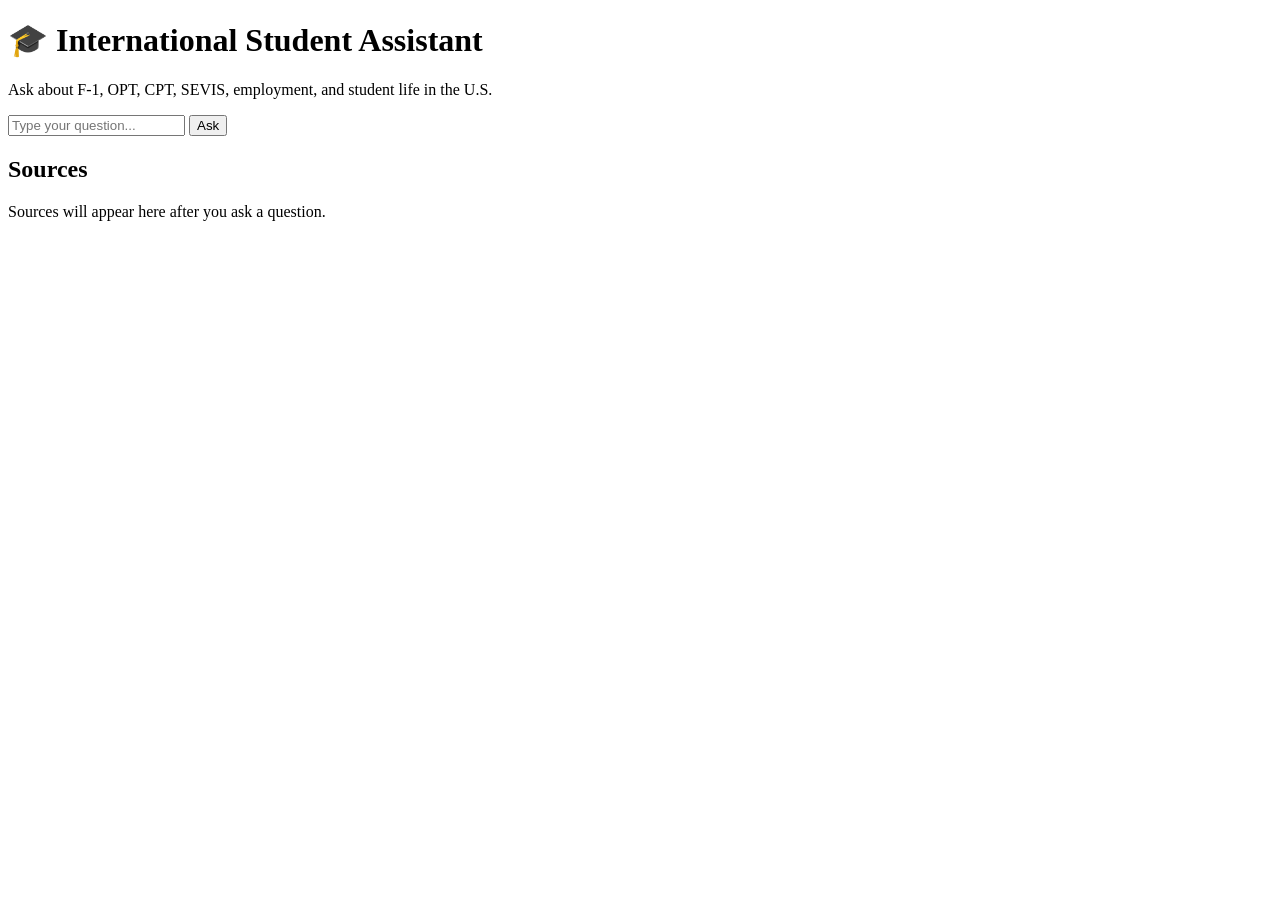
==== app/static/index.html @ 30e5aa60 "feat: add FastAPI web server with SSE streaming, rate limiting, feedback - server.py: home route, SS" ====
<!DOCTYPE html>
<html lang="en">
<head>
  <meta charset="UTF-8">
  <meta name="viewport" content="width=device-width, initial-scale=1.0">
  <title>International Student Assistant</title>
  <link rel="stylesheet" href="/static/style.css">
</head>
<body>
  <header>
    <h1>🎓 International Student Assistant</h1>
    <p class="subtitle">Ask about F-1, OPT, CPT, SEVIS, employment, and student life in the U.S.</p>
  </header>

  <main>
    <section class="chat">
      <form id="ask-form">
        <input id="question" type="text" placeholder="Type your question..." autocomplete="off" />
        <button type="submit" id="send-btn">Ask</button>
      </form>

      <div id="answer" class="answer"></div>

      <div id="feedback" class="feedback" hidden>
        <span>Was this helpful?</span>
        <button data-rating="up" class="thumb">👍</button>
        <button data-rating="down" class="thumb">👎</button>
        <span id="feedback-thanks" hidden>Thanks for the feedback!</span>
      </div>
    </section>

    <aside class="sidebar">
      <h2>Sources</h2>
      <div id="sources" class="sources">
        <p class="sources-empty">Sources will appear here after you ask a question.</p>
      </div>
    </aside>
  </main>

  <script src="/static/app.js"></script>
</body>
</html>
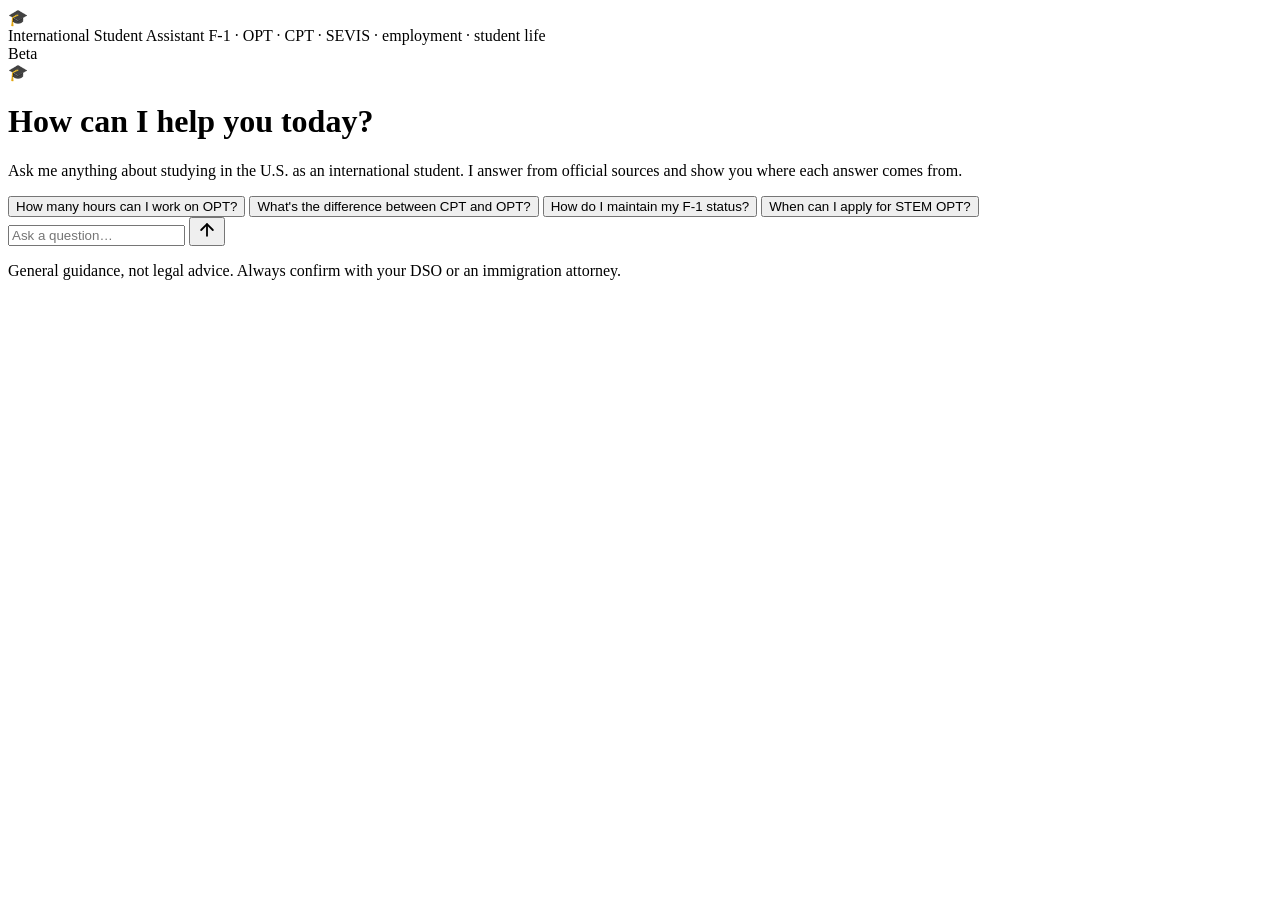
==== commit 6068b693: "feat: redesign web UI as sleek chat interface - Chat thread with message bubbles (user + assistant)," ====
--- a/app/static/index.html
+++ b/app/static/index.html
@@ -4,38 +4,49 @@
   <meta charset="UTF-8">
   <meta name="viewport" content="width=device-width, initial-scale=1.0">
   <title>International Student Assistant</title>
+  <link rel="preconnect" href="https://fonts.googleapis.com">
+  <link rel="preconnect" href="https://fonts.gstatic.com" crossorigin>
+  <link href="https://fonts.googleapis.com/css2?family=Inter:wght@400;500;600;700;800&display=swap" rel="stylesheet">
   <link rel="stylesheet" href="/static/style.css">
 </head>
 <body>
-  <header>
-    <h1>🎓 International Student Assistant</h1>
-    <p class="subtitle">Ask about F-1, OPT, CPT, SEVIS, employment, and student life in the U.S.</p>
-  </header>
+  <div class="app">
+    <header class="topbar">
+      <div class="brand">
+        <span class="logo">🎓</span>
+        <div class="brand-text">
+          <span class="brand-title">International Student Assistant</span>
+          <span class="brand-sub">F-1 · OPT · CPT · SEVIS · employment · student life</span>
+        </div>
+      </div>
+      <span class="badge">Beta</span>
+    </header>
 
-  <main>
-    <section class="chat">
-      <form id="ask-form">
-        <input id="question" type="text" placeholder="Type your question..." autocomplete="off" />
-        <button type="submit" id="send-btn">Ask</button>
+    <main id="thread" class="thread">
+      <div id="welcome" class="welcome">
+        <div class="welcome-orb">🎓</div>
+        <h1>How can I help you today?</h1>
+        <p>Ask me anything about studying in the U.S. as an international student.
+           I answer from official sources and show you where each answer comes from.</p>
+        <div class="chips">
+          <button class="chip">How many hours can I work on OPT?</button>
+          <button class="chip">What's the difference between CPT and OPT?</button>
+          <button class="chip">How do I maintain my F-1 status?</button>
+          <button class="chip">When can I apply for STEM OPT?</button>
+        </div>
+      </div>
+    </main>
+
+    <footer class="composer">
+      <form id="ask-form" class="composer-inner">
+        <input id="question" type="text" placeholder="Ask a question…" autocomplete="off" />
+        <button type="submit" id="send-btn" aria-label="Send">
+          <svg viewBox="0 0 24 24" width="20" height="20" fill="none" stroke="currentColor" stroke-width="2.2" stroke-linecap="round" stroke-linejoin="round"><line x1="12" y1="19" x2="12" y2="5"/><polyline points="5 12 12 5 19 12"/></svg>
+        </button>
       </form>
-
-      <div id="answer" class="answer"></div>
-
-      <div id="feedback" class="feedback" hidden>
-        <span>Was this helpful?</span>
-        <button data-rating="up" class="thumb">👍</button>
-        <button data-rating="down" class="thumb">👎</button>
-        <span id="feedback-thanks" hidden>Thanks for the feedback!</span>
-      </div>
-    </section>
-
-    <aside class="sidebar">
-      <h2>Sources</h2>
-      <div id="sources" class="sources">
-        <p class="sources-empty">Sources will appear here after you ask a question.</p>
-      </div>
-    </aside>
-  </main>
+      <p class="disclaimer">General guidance, not legal advice. Always confirm with your DSO or an immigration attorney.</p>
+    </footer>
+  </div>
 
   <script src="/static/app.js"></script>
 </body>
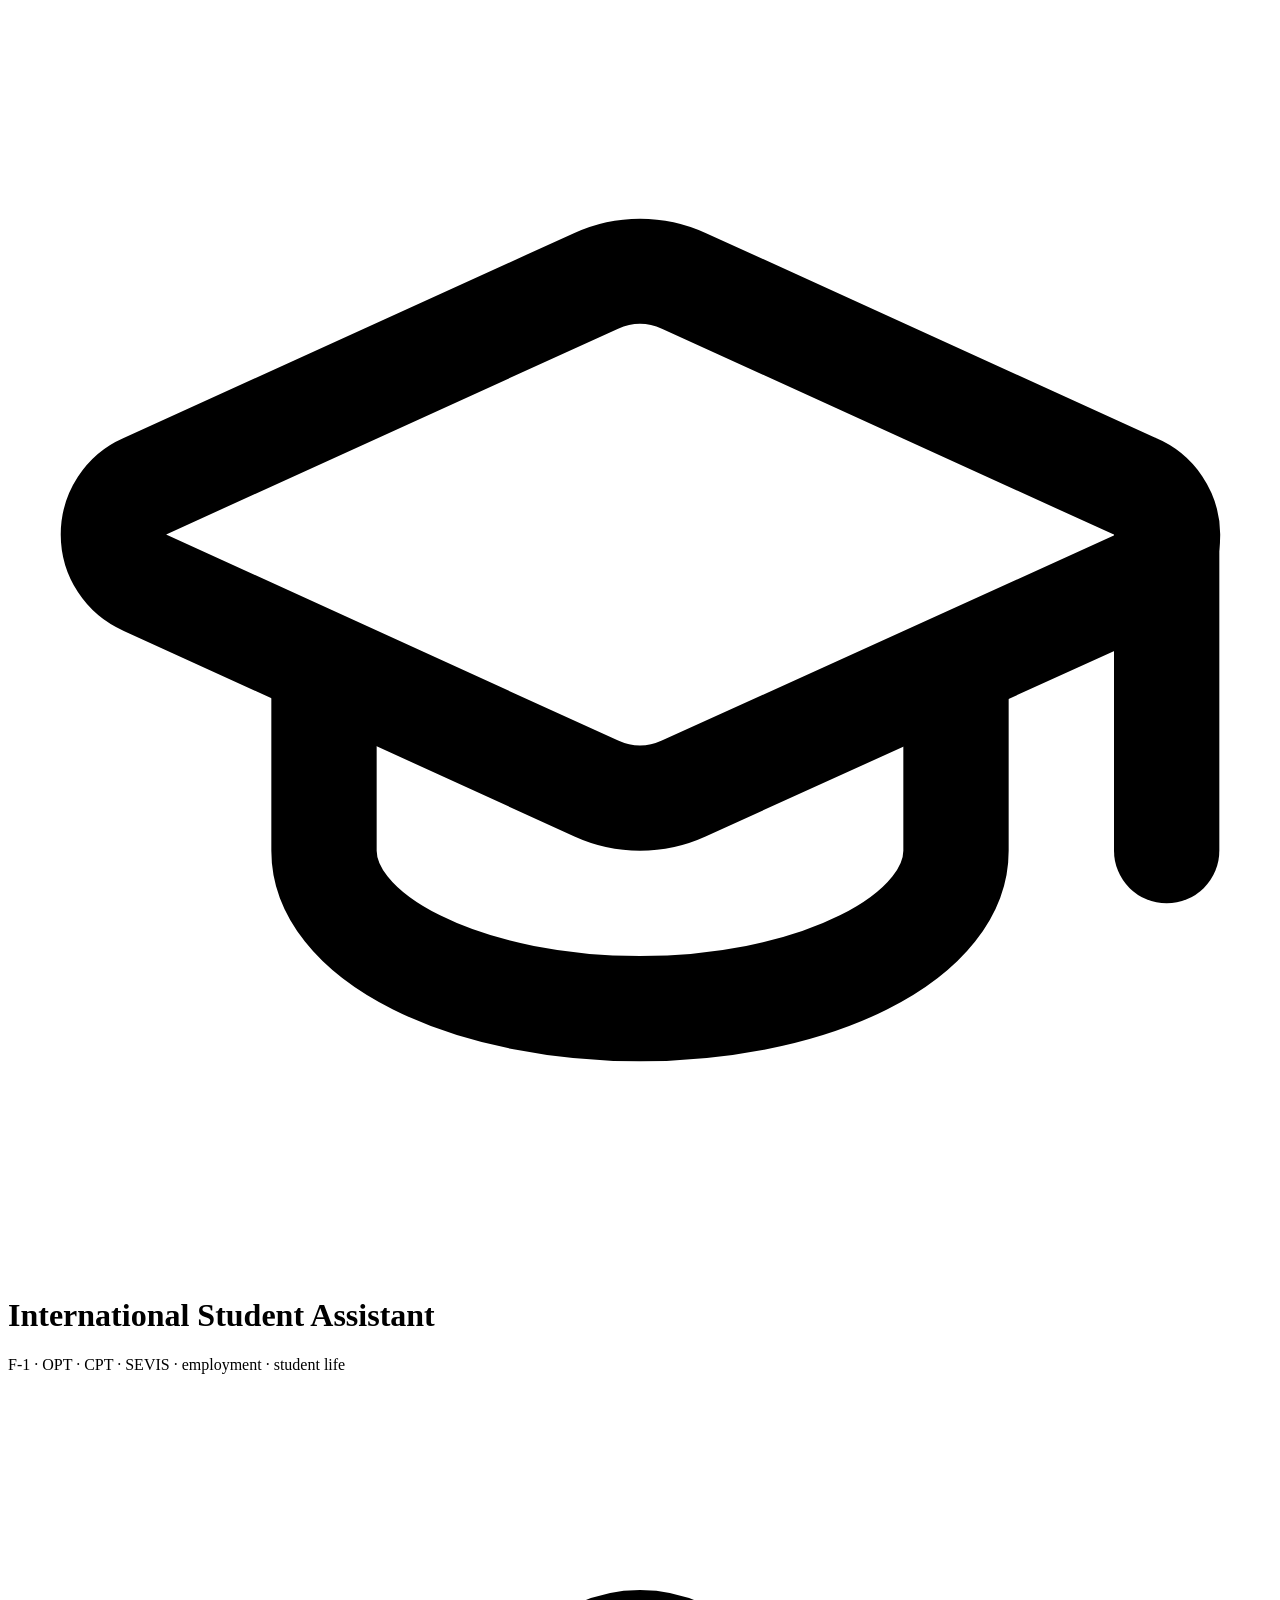
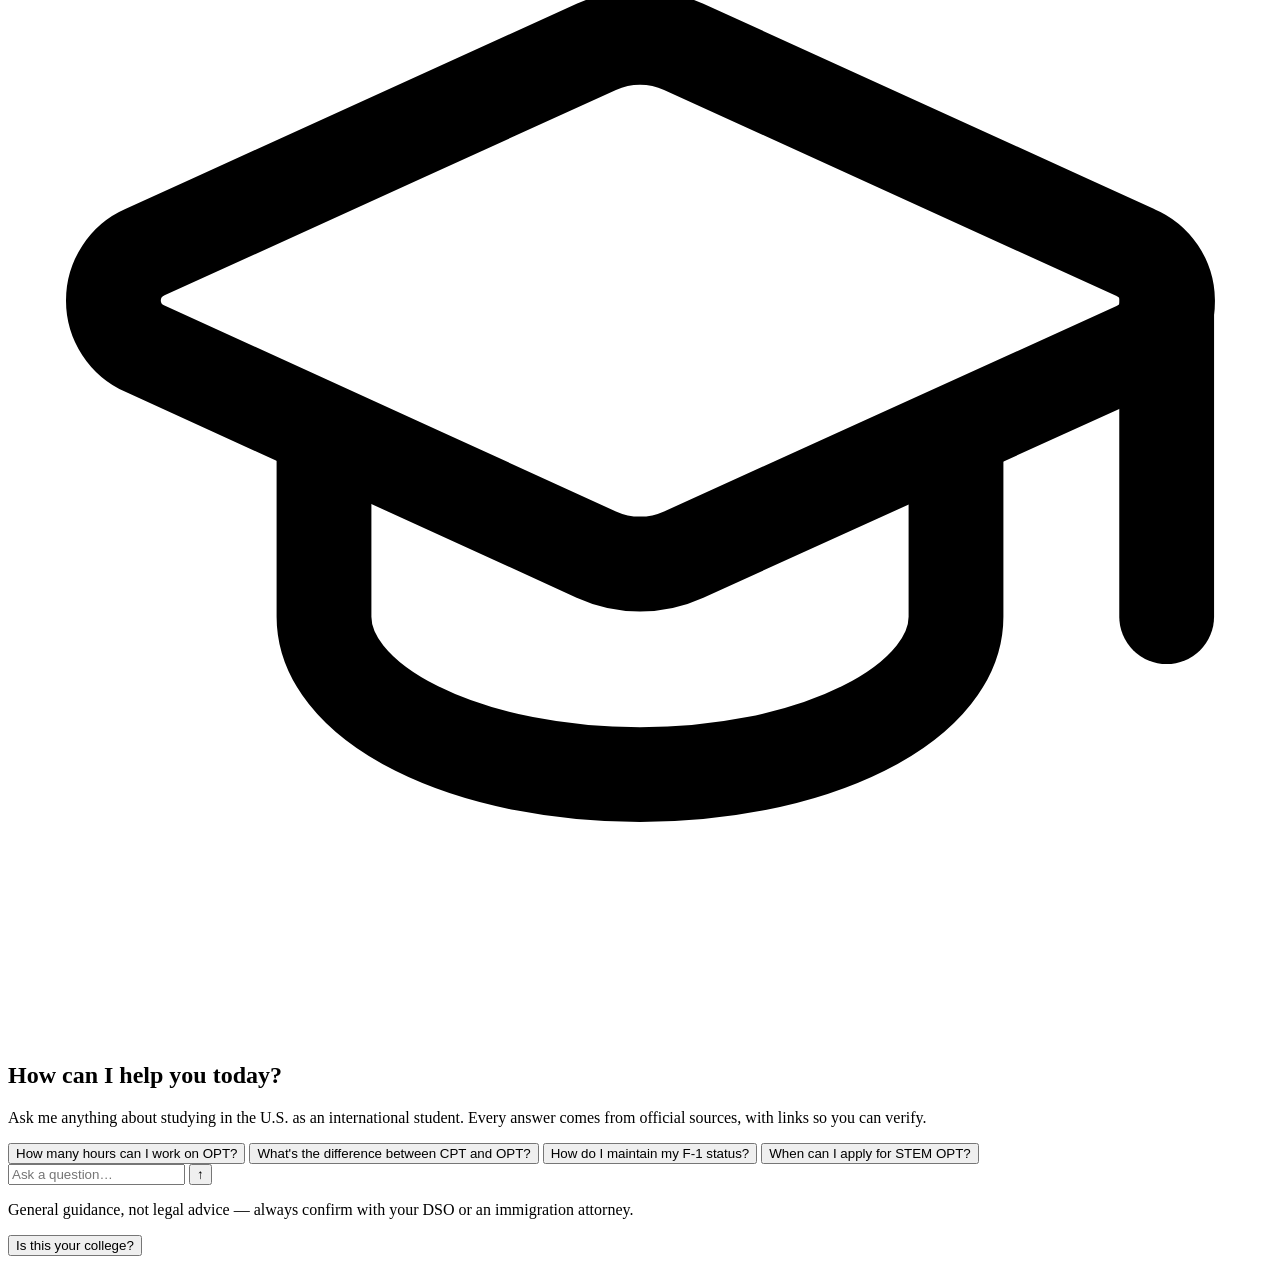
==== commit 6f2e917c: "feat: Claude-dark UI + cycling campus-photo welcome background UI redesign (Option 2 — warm charcoal" ====
--- a/app/static/index.html
+++ b/app/static/index.html
@@ -6,28 +6,46 @@
   <title>International Student Assistant</title>
   <link rel="preconnect" href="https://fonts.googleapis.com">
   <link rel="preconnect" href="https://fonts.gstatic.com" crossorigin>
-  <link href="https://fonts.googleapis.com/css2?family=Inter:wght@400;500;600;700;800&display=swap" rel="stylesheet">
+  <link href="https://fonts.googleapis.com/css2?family=Inter:wght@400;450;500;600;700&display=swap" rel="stylesheet">
   <link rel="stylesheet" href="/static/style.css">
 </head>
 <body>
+  <!-- Cycling campus-photo background (welcome state only) -->
+  <div id="stage" aria-hidden="true">
+    <div class="bg" id="bg-a"></div>
+    <div class="bg" id="bg-b"></div>
+    <div class="scrim"></div>
+  </div>
+
   <div class="app">
-    <header class="topbar">
+    <header class="top">
       <div class="brand">
-        <span class="logo">🎓</span>
-        <div class="brand-text">
-          <span class="brand-title">International Student Assistant</span>
-          <span class="brand-sub">F-1 · OPT · CPT · SEVIS · employment · student life</span>
+        <div class="mark">
+          <svg class="cap" viewBox="0 0 24 24" fill="none" stroke="currentColor" stroke-width="2" stroke-linecap="round" stroke-linejoin="round" aria-hidden="true">
+            <path d="M21.42 10.922a1 1 0 0 0-.019-1.838L12.83 5.18a2 2 0 0 0-1.66 0L2.6 9.08a1 1 0 0 0 0 1.832l8.57 3.908a2 2 0 0 0 1.66 0z"/>
+            <path d="M22 10v6"/>
+            <path d="M6 12.5V16a6 3 0 0 0 12 0v-3.5"/>
+          </svg>
+        </div>
+        <div>
+          <h1>International Student Assistant</h1>
+          <div class="sub">F-1 · OPT · CPT · SEVIS · employment · student life</div>
         </div>
       </div>
-      <span class="badge">Beta</span>
     </header>
 
     <main id="thread" class="thread">
       <div id="welcome" class="welcome">
-        <div class="welcome-orb">🎓</div>
-        <h1>How can I help you today?</h1>
+        <div class="welcome-mark">
+          <svg class="cap" viewBox="0 0 24 24" fill="none" stroke="currentColor" stroke-width="1.8" stroke-linecap="round" stroke-linejoin="round" aria-hidden="true">
+            <path d="M21.42 10.922a1 1 0 0 0-.019-1.838L12.83 5.18a2 2 0 0 0-1.66 0L2.6 9.08a1 1 0 0 0 0 1.832l8.57 3.908a2 2 0 0 0 1.66 0z"/>
+            <path d="M22 10v6"/>
+            <path d="M6 12.5V16a6 3 0 0 0 12 0v-3.5"/>
+          </svg>
+        </div>
+        <h2>How can I help you today?</h2>
         <p>Ask me anything about studying in the U.S. as an international student.
-           I answer from official sources and show you where each answer comes from.</p>
+           Every answer comes from official sources, with links so you can verify.</p>
         <div class="chips">
           <button class="chip">How many hours can I work on OPT?</button>
           <button class="chip">What's the difference between CPT and OPT?</button>
@@ -38,14 +56,19 @@
     </main>
 
     <footer class="composer">
-      <form id="ask-form" class="composer-inner">
+      <form id="ask-form" class="cbox">
         <input id="question" type="text" placeholder="Ask a question…" autocomplete="off" />
-        <button type="submit" id="send-btn" aria-label="Send">
-          <svg viewBox="0 0 24 24" width="20" height="20" fill="none" stroke="currentColor" stroke-width="2.2" stroke-linecap="round" stroke-linejoin="round"><line x1="12" y1="19" x2="12" y2="5"/><polyline points="5 12 12 5 19 12"/></svg>
-        </button>
+        <button type="submit" id="send-btn" class="send" aria-label="Send">↑</button>
       </form>
-      <p class="disclaimer">General guidance, not legal advice. Always confirm with your DSO or an immigration attorney.</p>
+      <p class="tip">General guidance, not legal advice — always confirm with your DSO or an immigration attorney.</p>
     </footer>
+  </div>
+
+  <!-- College guess UI (welcome state only) -->
+  <div id="college-ui">
+    <div id="college-name" class="college-name"></div>
+    <button id="college-btn" class="college-btn">Is this your college?</button>
+    <div id="college-reveal" class="college-reveal" hidden></div>
   </div>
 
   <script src="/static/app.js"></script>
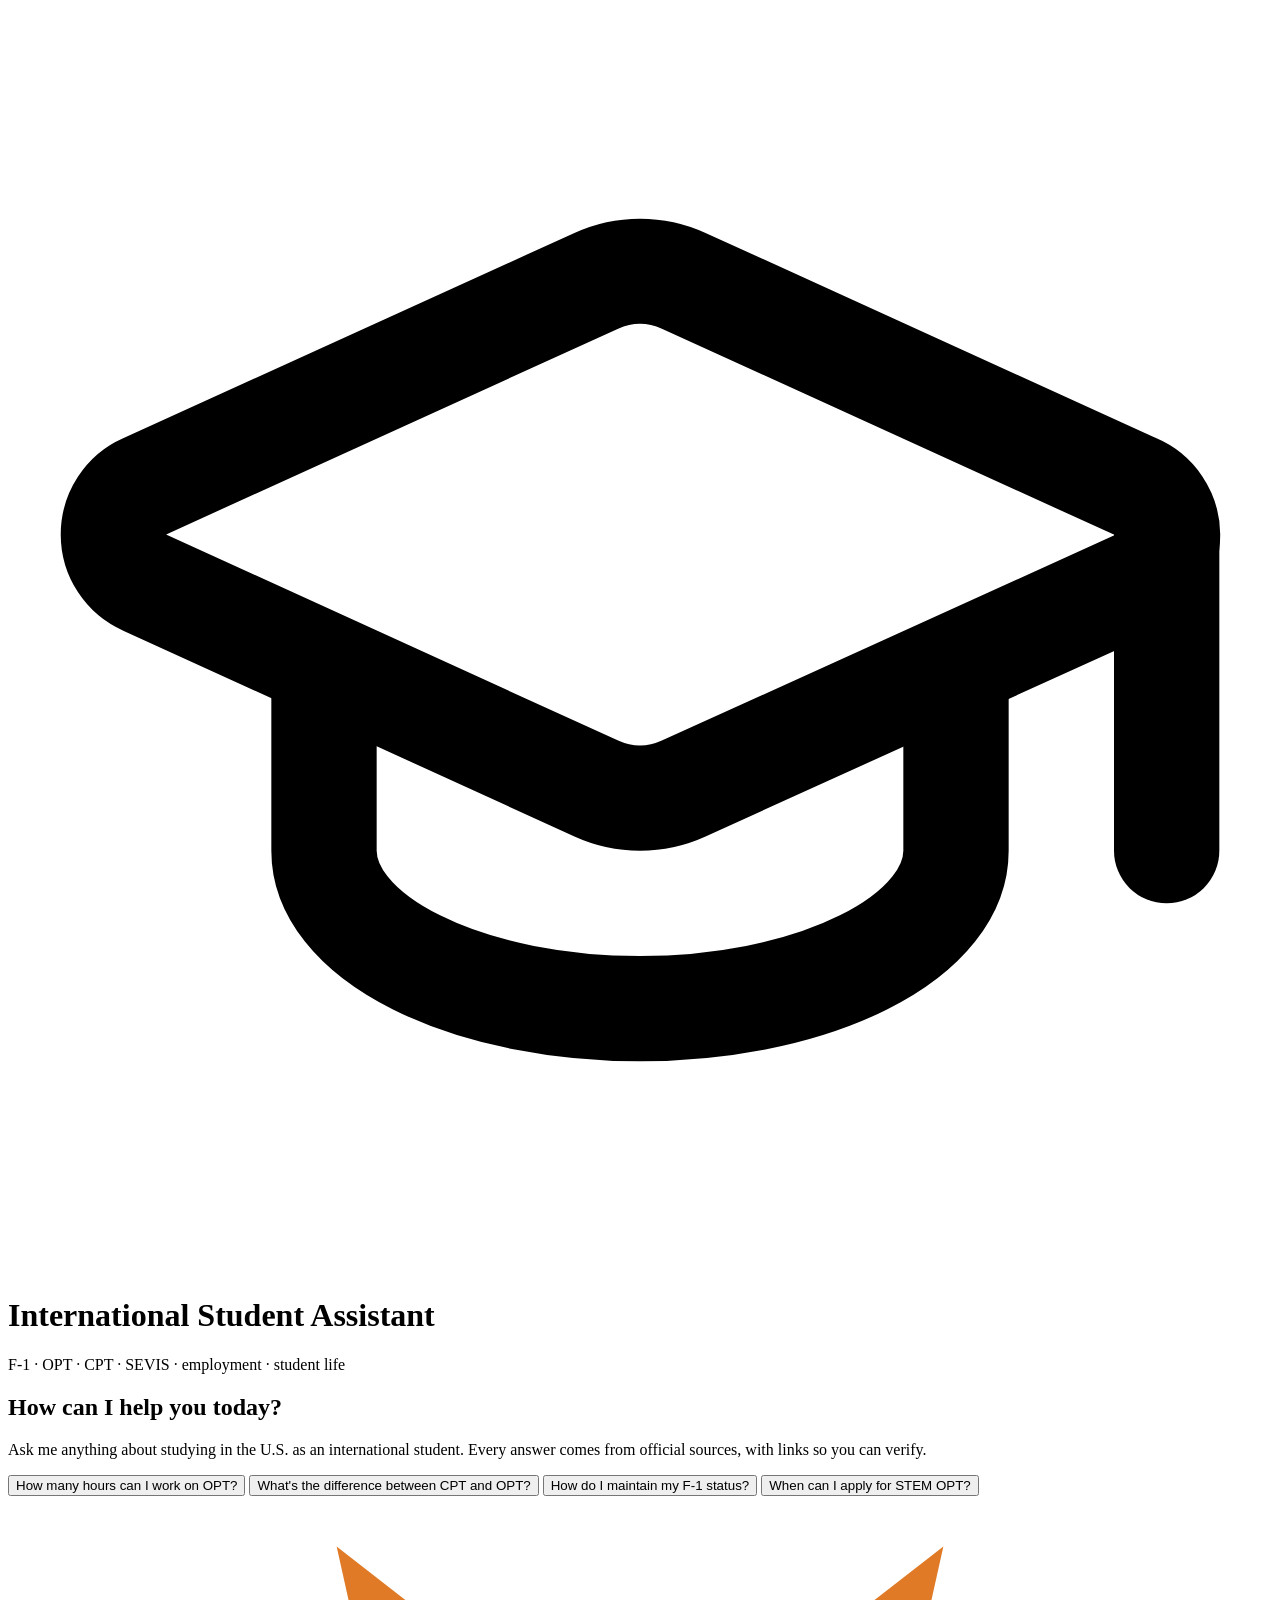
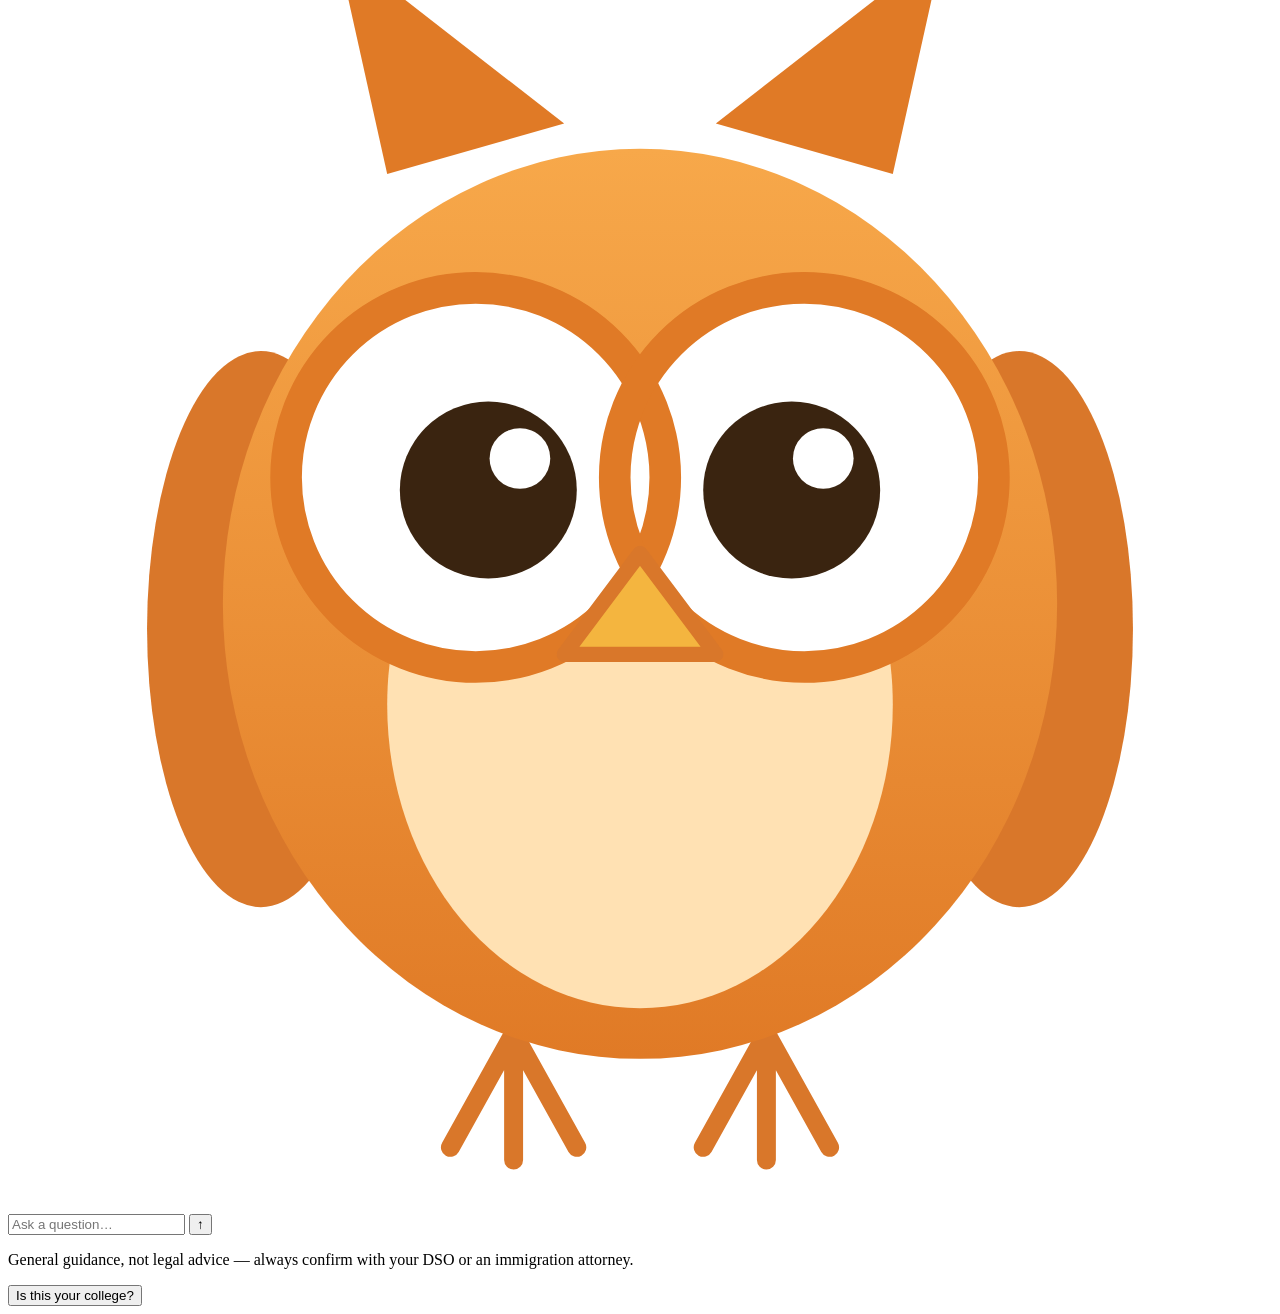
==== commit e5c3d2c5: "feat: add JIG owl mascot, rename agent to JIG, remove dead Qdrant scripts - Orange perched owl (SVG," ====
--- a/app/static/index.html
+++ b/app/static/index.html
@@ -36,13 +36,6 @@
 
     <main id="thread" class="thread">
       <div id="welcome" class="welcome">
-        <div class="welcome-mark">
-          <svg class="cap" viewBox="0 0 24 24" fill="none" stroke="currentColor" stroke-width="1.8" stroke-linecap="round" stroke-linejoin="round" aria-hidden="true">
-            <path d="M21.42 10.922a1 1 0 0 0-.019-1.838L12.83 5.18a2 2 0 0 0-1.66 0L2.6 9.08a1 1 0 0 0 0 1.832l8.57 3.908a2 2 0 0 0 1.66 0z"/>
-            <path d="M22 10v6"/>
-            <path d="M6 12.5V16a6 3 0 0 0 12 0v-3.5"/>
-          </svg>
-        </div>
         <h2>How can I help you today?</h2>
         <p>Ask me anything about studying in the U.S. as an international student.
            Every answer comes from official sources, with links so you can verify.</p>
@@ -57,6 +50,46 @@
 
     <footer class="composer">
       <form id="ask-form" class="cbox">
+        <!-- JIG the owl, perched on the left edge of the chat box -->
+        <div class="owl-perch" title="Hi, I'm JIG">
+          <svg class="owl-svg" viewBox="0 0 100 104" xmlns="http://www.w3.org/2000/svg">
+            <defs>
+              <linearGradient id="owlBody" x1="0" y1="0" x2="0" y2="1">
+                <stop offset="0" stop-color="#f7a84a"/>
+                <stop offset="1" stop-color="#e07a26"/>
+              </linearGradient>
+            </defs>
+            <!-- toes gripping the perch -->
+            <g fill="#f4b53f" stroke="#d9772a" stroke-width="1.5" stroke-linecap="round">
+              <path d="M40 90 l-5 9 M40 90 l0 10 M40 90 l5 9"/>
+              <path d="M60 90 l-5 9 M60 90 l0 10 M60 90 l5 9"/>
+            </g>
+            <!-- ear tufts -->
+            <path d="M30 22 L26 4 L44 18 Z" fill="#e07a26"/>
+            <path d="M70 22 L74 4 L56 18 Z" fill="#e07a26"/>
+            <!-- wings -->
+            <ellipse class="wing wing-l" cx="20" cy="58" rx="9" ry="22" fill="#d9772a"/>
+            <ellipse class="wing wing-r" cx="80" cy="58" rx="9" ry="22" fill="#d9772a"/>
+            <!-- body -->
+            <ellipse cx="50" cy="56" rx="33" ry="36" fill="url(#owlBody)"/>
+            <!-- belly -->
+            <ellipse cx="50" cy="64" rx="20" ry="24" fill="#ffe1b3"/>
+            <!-- eye discs -->
+            <circle cx="37" cy="46" r="15" fill="#fff"/>
+            <circle cx="63" cy="46" r="15" fill="#fff"/>
+            <circle cx="37" cy="46" r="15" fill="none" stroke="#e07a26" stroke-width="2.5"/>
+            <circle cx="63" cy="46" r="15" fill="none" stroke="#e07a26" stroke-width="2.5"/>
+            <!-- eyes (blink) -->
+            <g class="owl-eyes">
+              <circle cx="38" cy="47" r="7" fill="#3a2410"/>
+              <circle cx="62" cy="47" r="7" fill="#3a2410"/>
+              <circle cx="40.5" cy="44.5" r="2.4" fill="#fff"/>
+              <circle cx="64.5" cy="44.5" r="2.4" fill="#fff"/>
+            </g>
+            <!-- beak -->
+            <path d="M50 52 L44 60 L56 60 Z" fill="#f4b53f" stroke="#d9772a" stroke-width="1.2" stroke-linejoin="round"/>
+          </svg>
+        </div>
         <input id="question" type="text" placeholder="Ask a question…" autocomplete="off" />
         <button type="submit" id="send-btn" class="send" aria-label="Send">↑</button>
       </form>
